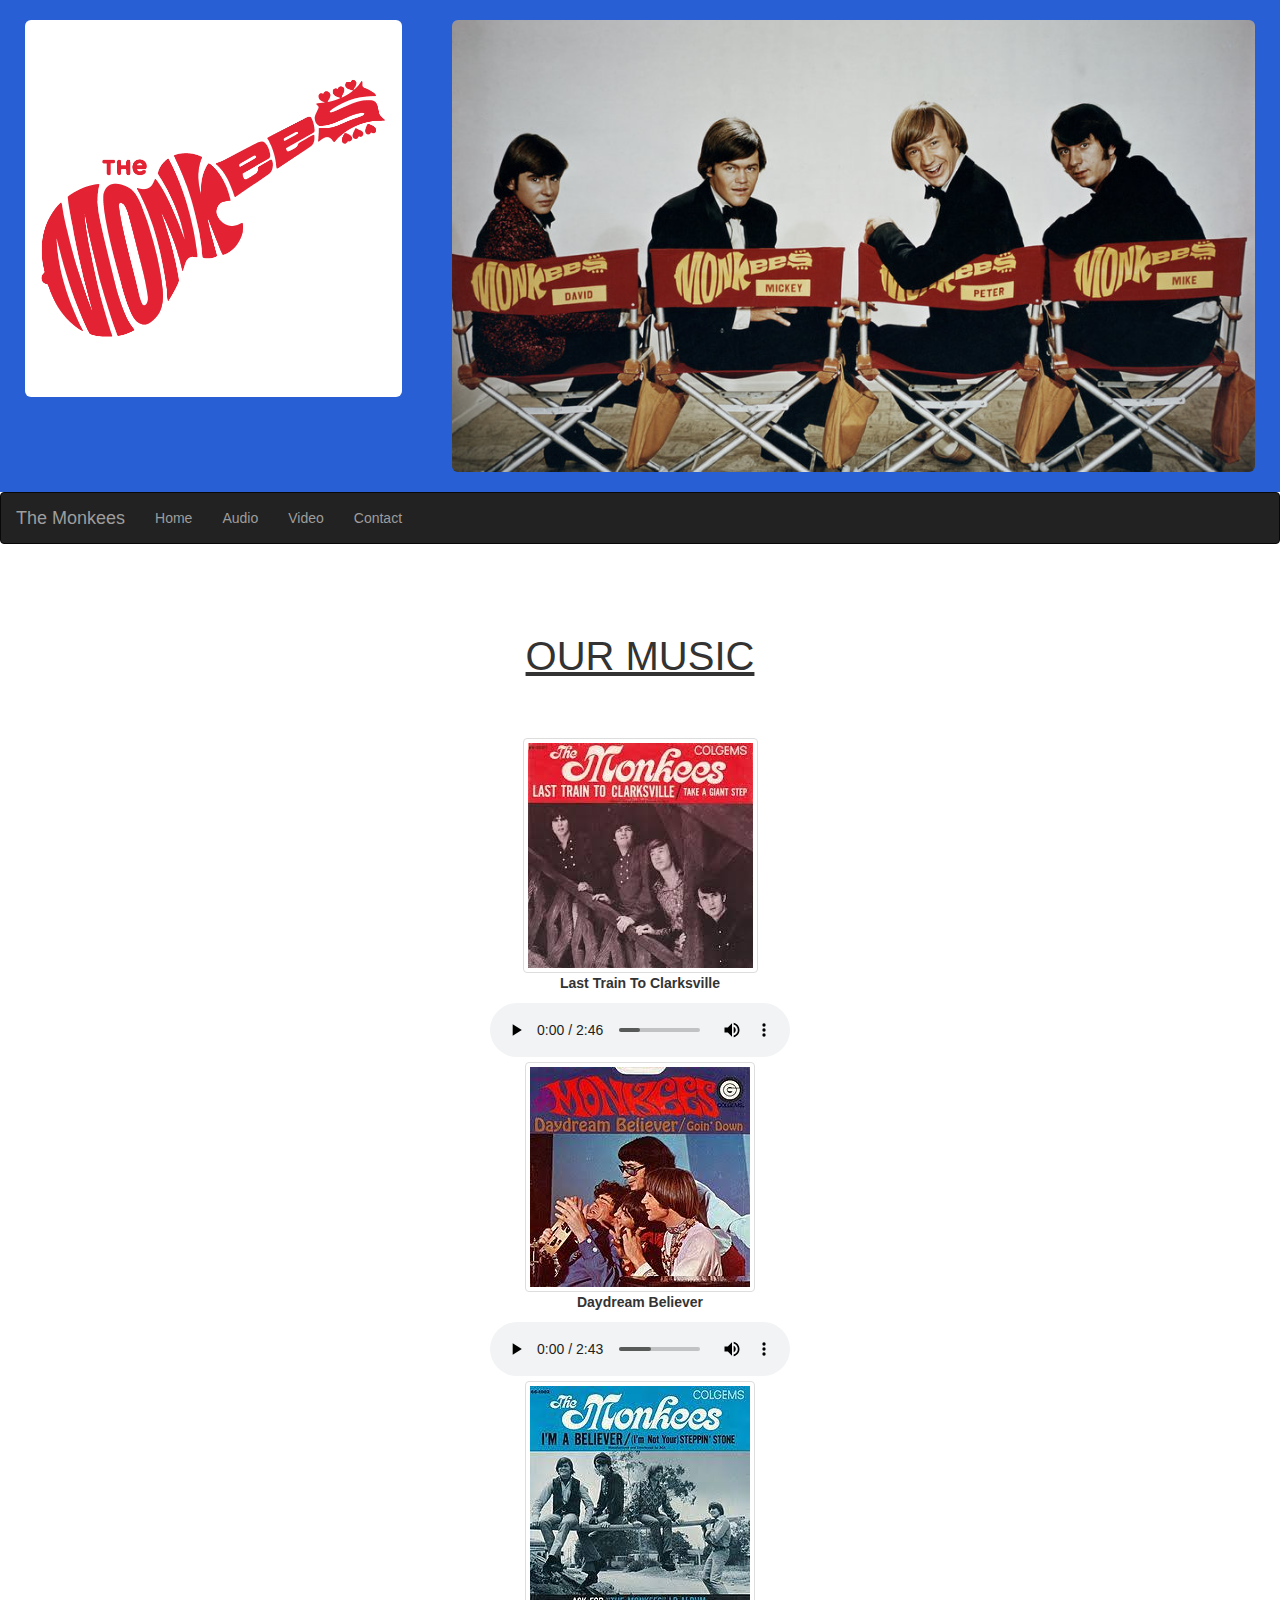
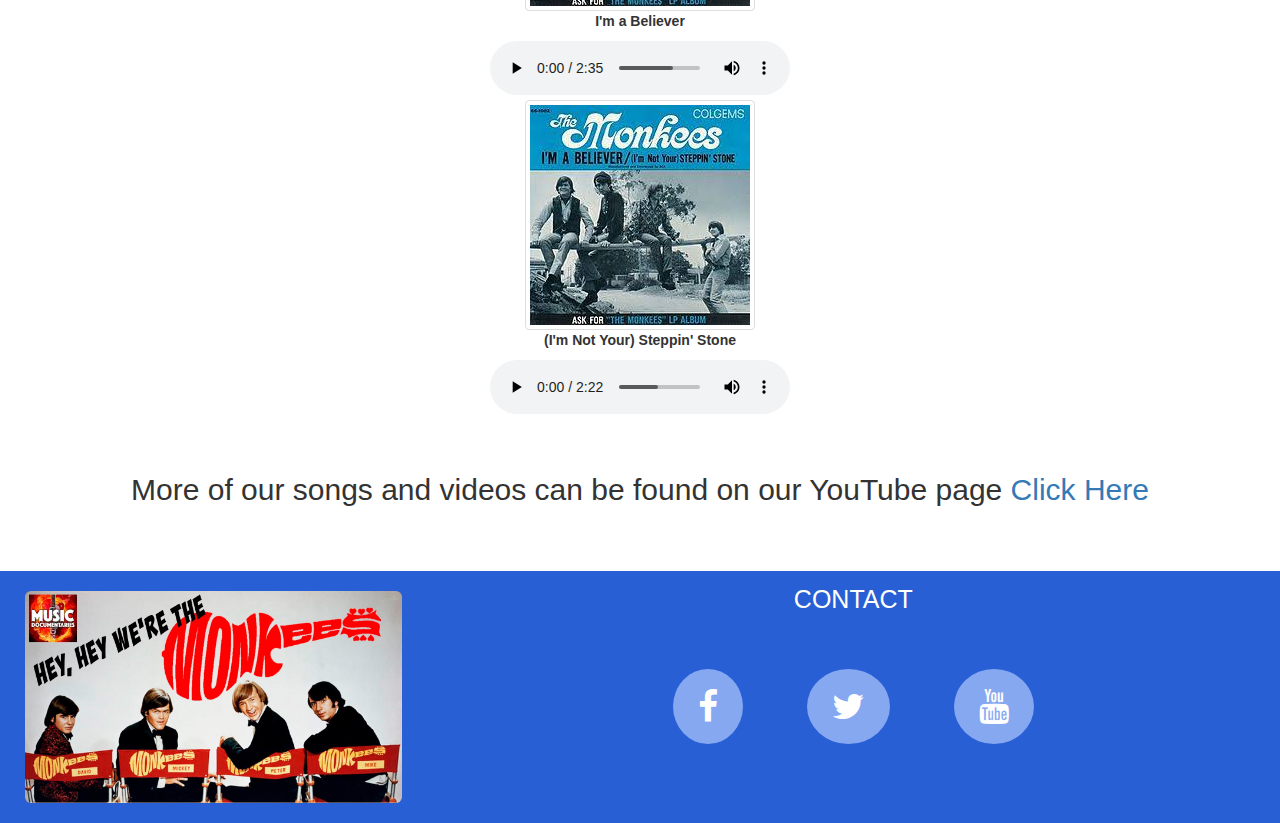
==== audio.html @ 520b6179 "Initial commit for project" ====
<!DOCTYPE html>
<html lang="en">
<head>
    <meta charset="UTF-8">
    <meta name="viewport" content="width=device-width, initial-scale=1.0">
    <meta http-equiv="X-UA-Compatible" content="ie=edge">
    <title>The Monkees</title>
    <link rel="stylesheet" href="https://maxcdn.bootstrapcdn.com/bootstrap/3.3.7/css/bootstrap.min.css"/>
    <link rel="stylesheet" href="https://maxcdn.bootstrapcdn.com/font-awesome/4.7.0/css/font-awesome.min.css" type="text/css"/>
    <link rel="stylesheet" href="assets/css/style.css" type="text/css"/>
    <script src="https://ajax.googleapis.com/ajax/libs/jquery/1.12.4/jquery.min.js"></script>
    <script src="https://maxcdn.bootstrapcdn.com/bootstrap/3.3.7/js/bootstrap.min.js"></script>
</head>
<body>
    <header>
        <div class="container-fluid">
            <div class="row bg-color-header">
                <div class="col-xs-4 col-sm-4 col-md-4 col-lg-4">
                    <a href="index.html">
                        <div class="header-logo">
                            <img class="img-responsive img-rounded" src="assets/images/logo2.png" alt="Logo">
                        </div>
                    </a>
                </div>
                <div class="col-xs-8 col-sm-8 col-md-8 col-lg-8">
                    <div class="header-image">
                        <img class="img-responsive img-rounded" src="assets/images/the-monkees_wide.jpg" alt="The Monkees">
                    </div>
                </div>
            </div>
        </div>
    </header>
    <nav class="navbar navbar-inverse">
        <div class="container-fluid">
            <div class="navbar-header">
                <button type="button" class="navbar-toggle" data-toggle="collapse" data-target="#navbar">
                    <span class="icon-bar"></span>
                    <span class="icon-bar"></span>
                    <span class="icon-bar"></span>
                </button>
                <a class="navbar-brand" href="index.html">The Monkees</a>
            </div>
            <div class="collapse navbar-collapse" id="navbar">
                <ul class="nav navbar-nav">
                    <li><a href="index.html">Home</a></li>
                    <li><a href="audio.html">Audio</a></li>
                    <li><a href="video.html">Video</a></li>
                    <li><a href="contact.html">Contact</a></li>
                </ul>
            </div>
        </div>
    </nav>
    <section class="text-center">
        <div class="container-fluid">
            <h2>Our Music</h2>
            <div class="row audio-player">
                <img class="img-thumbnail" src="assets/images/Clarksville.jpg" alt="Last Train To Clarksville">
                <p><b>Last Train To Clarksville</b></p>
                <audio controls>
                    <source src="assets/audio/Clarksville.mp3" type="audio/mpeg"/>
                    Sorry, your browser does not support this audio file.
                </audio>
            </div>
            <div class="row audio-player">
                <img class="img-thumbnail" src="assets/images/DaydreamBeliever.jpg" alt="Daydream Believer">
                <p><b>Daydream Believer</b></p>
                <audio controls>
                    <source src="assets/audio/DaydreamBeliever.mp3" type="audio/mpeg"/>
                    Sorry, your browser does not support this audio file.
                </audio>
            </div>
            <div class="row audio-player">
                <img class="img-thumbnail" src="assets/images/Believer.jpg" alt="I'm a Believer">
                <p><b>I'm a Believer</b></p>
                <audio controls>
                    <source src="assets/audio/ImABeliever.mp3" type="audio/mpeg"/>
                    Sorry, your browser does not support this audio file.
                </audio>
            </div>
            <div class="row audio-player">
                <img class="img-thumbnail" src="assets/images/Believer.jpg" alt="Stepping Stone">
                <p><b>(I'm Not Your) Steppin' Stone</b></p>
                <audio controls>
                    <source src="assets/audio/SteppingStone.mp3" type="audio/mpeg"/>
                    Sorry, your browser does not support this audio file.
                </audio>
            </div>
            <div class="more-video">
                <p>More of our songs and videos can be found on our YouTube page
                <a href="#" target="_blank">Click Here</a>
                </p>
            </div>
        </div>
    </section>
    <footer>
        <div class="container-fluid">
            <div class="row bg-color-footer">
                <div class="col-xs-12 col-sm-12 col-md-4 col-lg-4">
                    <div class="footer-image">
                        <img class="img-responsive img-rounded" src="assets/images/monkees-cover.jpg" alt="Logo Image">
                    </div>
                </div>
                <div class="col-xs-12 col-sm-12 col-md-8 col-lg-8">
                    <a href="contact.html"><h4 class="heading">Contact</h4></a>
                    <ul class="list-inline social-links">
                        <li><a href="#" target="_blank"><i class="fa fa-facebook"></i></a></li>
                        <li><a href="#" target="_blank"><i class="fa fa-twitter"></i></a></li>
                        <li><a href="#" target="_blank"><i class="fa fa-youtube"></i></a></li>
                    </ul>
                </div>
            </div>
        </div>
    </footer>
</body>
</html>
---- assets/css/style.css ----
/*------------------Colours---------------------*/

.bg-color-header {
    background-color: #285fd5;
}

.bg-color-footer {
    background-color: #285fd5;
}


/*------------------Headings--------------------*/

header {
    margin: 0;
}

.header-logo {
    height: 100%;
    width: 100%;
    padding: 20px 10px;
    margin: 0 auto;
}

.header-image {
    height: 100%;
    width: 100%;
    padding: 20px 10px;
    margin: 0 auto;
}

/*------------------Home----------------------*/

.content {
    text-align: center;
    margin-left: 50px;
    margin-right: 50px;
    margin-bottom: 50px;
    font-size: 20px;
}

#img1 {
    float: left;
    margin-right: 20px;
    height: 200px;
    width: 200px;
}

#img2 {
    float: right;
    margin-left: 20px;
    height: 200px;
    width: 200px;
}

#img3 {
    float: left;
    margin-right: 20px;
    height: 200px;
    width: 200px;
}

/*------------------Video----------------------*/

h2 {
    font-size: 40px;
    padding: 50px;
    text-transform: uppercase;
    text-decoration: underline;
}

.video-styling {
    display: block;
    padding: 50px;
    margin: 30px auto;
}

.more-video {
    text-align: center;
    font-size: 30px;
    padding: 20px;
    margin: 30px;
}

.more-video a:hover {
    color: #fe0000;
}

/*------------------Contacts-------------------*/

#fname {
    padding: 10px;
    margin: 10px;
}

#lname {
    padding: 10px;
    margin: 10px;
}

#email {
    padding: 10px;
    margin: 10px;
}

.more-contacts {
    font-size: 30px;
    padding: 20px;
    margin: 30px;
}

.more-contacts a:hover {
    color: #fe0000;
}

/*------------------Footer---------------------*/

footer {
    margin: 0;
}

.footer-image {
    height: 100%;
    width: 100%;
    padding: 20px 10px;
    margin: 0 auto;
}

.heading {
    text-transform: uppercase;
    text-align: center;
    font-size: 25px;
    margin-top: 15px;
    color: #ffffff;
}

.heading:hover {
    color: #fe0000;
}

.social-links {
    text-align: center;
    padding: 15px;
    margin: 15px;
}

.social-links li a i {
    padding: 25px;
    margin: 25px;
    font-size: 35px;
    line-height: 25px;
    border-radius: 50%;
    color: #ffffff;
    background-color: #86a8f1;
}

.social-links li a i:hover {
    color: #fe0000;
    background-color: #ffffff;
    transform: rotate(360deg);
    transition: 1s ease-in-out;
}
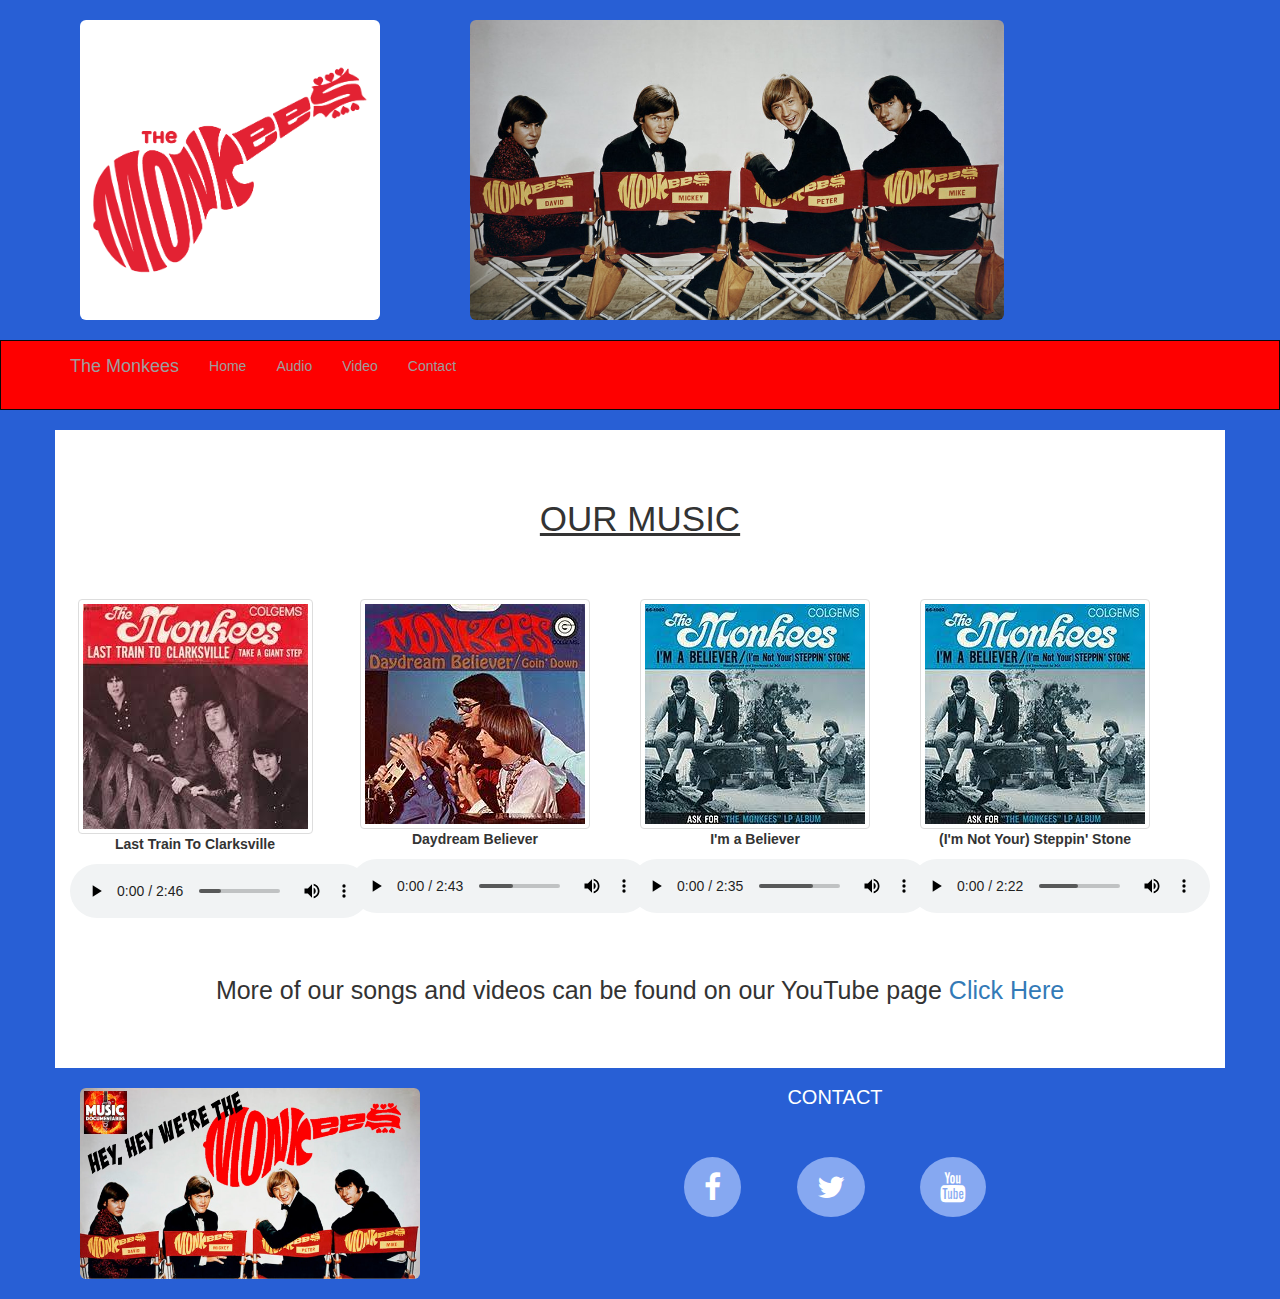
==== commit 3648fc7d: "Added labels to contact form and styled. Navbar dropdown re-styled" ====
--- a/audio.html
+++ b/audio.html
@@ -11,18 +11,18 @@
     <script src="https://ajax.googleapis.com/ajax/libs/jquery/1.12.4/jquery.min.js"></script>
     <script src="https://maxcdn.bootstrapcdn.com/bootstrap/3.3.7/js/bootstrap.min.js"></script>
 </head>
-<body>
+<body class="bg-color">
     <header>
-        <div class="container-fluid">
-            <div class="row bg-color-header">
-                <div class="col-xs-4 col-sm-4 col-md-4 col-lg-4">
+        <div class="container">
+            <div class="row">
+                <div class="col-xs-4">
                     <a href="index.html">
                         <div class="header-logo">
                             <img class="img-responsive img-rounded" src="assets/images/logo2.png" alt="Logo">
                         </div>
                     </a>
                 </div>
-                <div class="col-xs-8 col-sm-8 col-md-8 col-lg-8">
+                <div class="col-xs-8">
                     <div class="header-image">
                         <img class="img-responsive img-rounded" src="assets/images/the-monkees_wide.jpg" alt="The Monkees">
                     </div>
@@ -30,8 +30,8 @@
             </div>
         </div>
     </header>
-    <nav class="navbar navbar-inverse">
-        <div class="container-fluid">
+    <nav class="navbar navbar-inverse" data-spy="affix" data-offset-top="300">
+        <div class="container">
             <div class="navbar-header">
                 <button type="button" class="navbar-toggle" data-toggle="collapse" data-target="#navbar">
                     <span class="icon-bar"></span>
@@ -50,40 +50,42 @@
             </div>
         </div>
     </nav>
-    <section class="text-center">
-        <div class="container-fluid">
+    <section>
+        <div class="container content-color">
             <h2>Our Music</h2>
-            <div class="row audio-player">
-                <img class="img-thumbnail" src="assets/images/Clarksville.jpg" alt="Last Train To Clarksville">
-                <p><b>Last Train To Clarksville</b></p>
-                <audio controls>
-                    <source src="assets/audio/Clarksville.mp3" type="audio/mpeg"/>
-                    Sorry, your browser does not support this audio file.
-                </audio>
-            </div>
-            <div class="row audio-player">
-                <img class="img-thumbnail" src="assets/images/DaydreamBeliever.jpg" alt="Daydream Believer">
-                <p><b>Daydream Believer</b></p>
-                <audio controls>
-                    <source src="assets/audio/DaydreamBeliever.mp3" type="audio/mpeg"/>
-                    Sorry, your browser does not support this audio file.
-                </audio>
-            </div>
-            <div class="row audio-player">
-                <img class="img-thumbnail" src="assets/images/Believer.jpg" alt="I'm a Believer">
-                <p><b>I'm a Believer</b></p>
-                <audio controls>
-                    <source src="assets/audio/ImABeliever.mp3" type="audio/mpeg"/>
-                    Sorry, your browser does not support this audio file.
-                </audio>
-            </div>
-            <div class="row audio-player">
-                <img class="img-thumbnail" src="assets/images/Believer.jpg" alt="Stepping Stone">
-                <p><b>(I'm Not Your) Steppin' Stone</b></p>
-                <audio controls>
-                    <source src="assets/audio/SteppingStone.mp3" type="audio/mpeg"/>
-                    Sorry, your browser does not support this audio file.
-                </audio>
+            <div class="row audio-style">
+                <div class="col-sm-6 col-lg-3">
+                    <img class="img-thumbnail" src="assets/images/Clarksville.jpg" alt="Last Train To Clarksville">
+                    <p><b>Last Train To Clarksville</b></p>
+                    <audio controls>
+                        <source src="assets/audio/Clarksville.mp3" type="audio/mpeg"/>
+                        Sorry, your browser does not support this audio file.
+                    </audio>
+                </div>
+                <div class="col-sm-6 col-lg-3">
+                    <img class="img-thumbnail" src="assets/images/DaydreamBeliever.jpg" alt="Daydream Believer">
+                    <p><b>Daydream Believer</b></p>
+                    <audio controls>
+                        <source src="assets/audio/DaydreamBeliever.mp3" type="audio/mpeg"/>
+                        Sorry, your browser does not support this audio file.
+                    </audio>
+                </div>
+                <div class="col-sm-6 col-lg-3">
+                    <img class="img-thumbnail" src="assets/images/Believer.jpg" alt="I'm a Believer">
+                    <p><b>I'm a Believer</b></p>
+                    <audio controls>
+                        <source src="assets/audio/ImABeliever.mp3" type="audio/mpeg"/>
+                        Sorry, your browser does not support this audio file.
+                    </audio>
+                </div>
+                <div class="col-sm-6 col-lg-3">
+                    <img class="img-thumbnail" src="assets/images/Believer.jpg" alt="Stepping Stone">
+                    <p><b>(I'm Not Your) Steppin' Stone</b></p>
+                    <audio controls>
+                        <source src="assets/audio/SteppingStone.mp3" type="audio/mpeg"/>
+                        Sorry, your browser does not support this audio file.
+                    </audio>
+                </div>
             </div>
             <div class="more-video">
                 <p>More of our songs and videos can be found on our YouTube page
@@ -93,15 +95,15 @@
         </div>
     </section>
     <footer>
-        <div class="container-fluid">
-            <div class="row bg-color-footer">
-                <div class="col-xs-12 col-sm-12 col-md-4 col-lg-4">
+        <div class="container">
+            <div class="row">
+                <div class="col-sm-4">
                     <div class="footer-image">
                         <img class="img-responsive img-rounded" src="assets/images/monkees-cover.jpg" alt="Logo Image">
                     </div>
                 </div>
-                <div class="col-xs-12 col-sm-12 col-md-8 col-lg-8">
-                    <a href="contact.html"><h4 class="heading">Contact</h4></a>
+                <div class="col-sm-8 heading">
+                    <a href="contact.html">Contact</a>
                     <ul class="list-inline social-links">
                         <li><a href="#" target="_blank"><i class="fa fa-facebook"></i></a></li>
                         <li><a href="#" target="_blank"><i class="fa fa-twitter"></i></a></li>
--- a/assets/css/style.css
+++ b/assets/css/style.css
@@ -1,14 +1,13 @@
 
 /*------------------Colours---------------------*/
 
-.bg-color-header {
+.bg-color {
     background-color: #285fd5;
 }
 
-.bg-color-footer {
-    background-color: #285fd5;
+.content-color {
+    background-color: #ffffff;
 }
-
 
 /*------------------Headings--------------------*/
 
@@ -17,18 +16,44 @@
 }
 
 .header-logo {
-    height: 100%;
-    width: 100%;
     padding: 20px 10px;
     margin: 0 auto;
 }
 
 .header-image {
-    height: 100%;
-    width: 100%;
     padding: 20px 10px;
     margin: 0 auto;
 }
+
+img {
+    max-height: 300px;
+}
+
+h2 {
+    font-size: 35px;
+    padding: 50px;
+    text-align: center;
+    text-transform: uppercase;
+    text-decoration: underline;
+}
+
+/*-----------------Navigation-----------------*/
+
+.navbar {
+    height: 70px;
+    border-radius: 0;
+    background-color: #fe0000;
+}
+
+.nav li {
+    background-color: #fe0000;
+}
+
+.affix {
+      top: 0;
+      width: 100%;
+      z-index: 9999;
+  }
 
 /*------------------Home----------------------*/
 
@@ -61,24 +86,36 @@
     width: 200px;
 }
 
+/*------------------Audio----------------------*/
+
+.audio-style {
+    text-align: center;
+    padding-right: 50px;
+}
+
+@media screen and (min-width: 768px) {
+    .audio-style {
+     white-space: pre-line;  
+    }
+}
+
+@media screen and (min-width: 1200px) {
+    .audio-style {
+     white-space: nowrap;  
+    }
+}
+
 /*------------------Video----------------------*/
 
-h2 {
-    font-size: 40px;
-    padding: 50px;
-    text-transform: uppercase;
-    text-decoration: underline;
-}
-
 .video-styling {
-    display: block;
+    width: 100%;
     padding: 50px;
     margin: 30px auto;
 }
 
 .more-video {
     text-align: center;
-    font-size: 30px;
+    font-size: 25px;
     padding: 20px;
     margin: 30px;
 }
@@ -90,23 +127,20 @@
 /*------------------Contacts-------------------*/
 
 #fname {
-    padding: 10px;
-    margin: 10px;
+    margin-bottom: 10px;
 }
 
 #lname {
-    padding: 10px;
-    margin: 10px;
+    margin-bottom: 10px;
 }
 
 #email {
-    padding: 10px;
-    margin: 10px;
+    margin-bottom: 10px;
 }
 
 .more-contacts {
-    font-size: 30px;
-    padding: 20px;
+    text-align: center;
+    font-size: 20px;
     margin: 30px;
 }
 
@@ -121,35 +155,36 @@
 }
 
 .footer-image {
-    height: 100%;
-    width: 100%;
     padding: 20px 10px;
-    margin: 0 auto;
+    margin:0 auto;
 }
 
 .heading {
     text-transform: uppercase;
     text-align: center;
-    font-size: 25px;
+    font-size: 20px;
     margin-top: 15px;
+}
+
+.heading a {
     color: #ffffff;
 }
 
-.heading:hover {
+.heading a:hover {
     color: #fe0000;
 }
 
 .social-links {
     text-align: center;
     padding: 15px;
-    margin: 15px;
+    margin: 10px;
 }
 
 .social-links li a i {
-    padding: 25px;
-    margin: 25px;
-    font-size: 35px;
-    line-height: 25px;
+    padding: 20px;
+    margin: 20px;
+    font-size: 30px;
+    line-height: 20px;
     border-radius: 50%;
     color: #ffffff;
     background-color: #86a8f1;
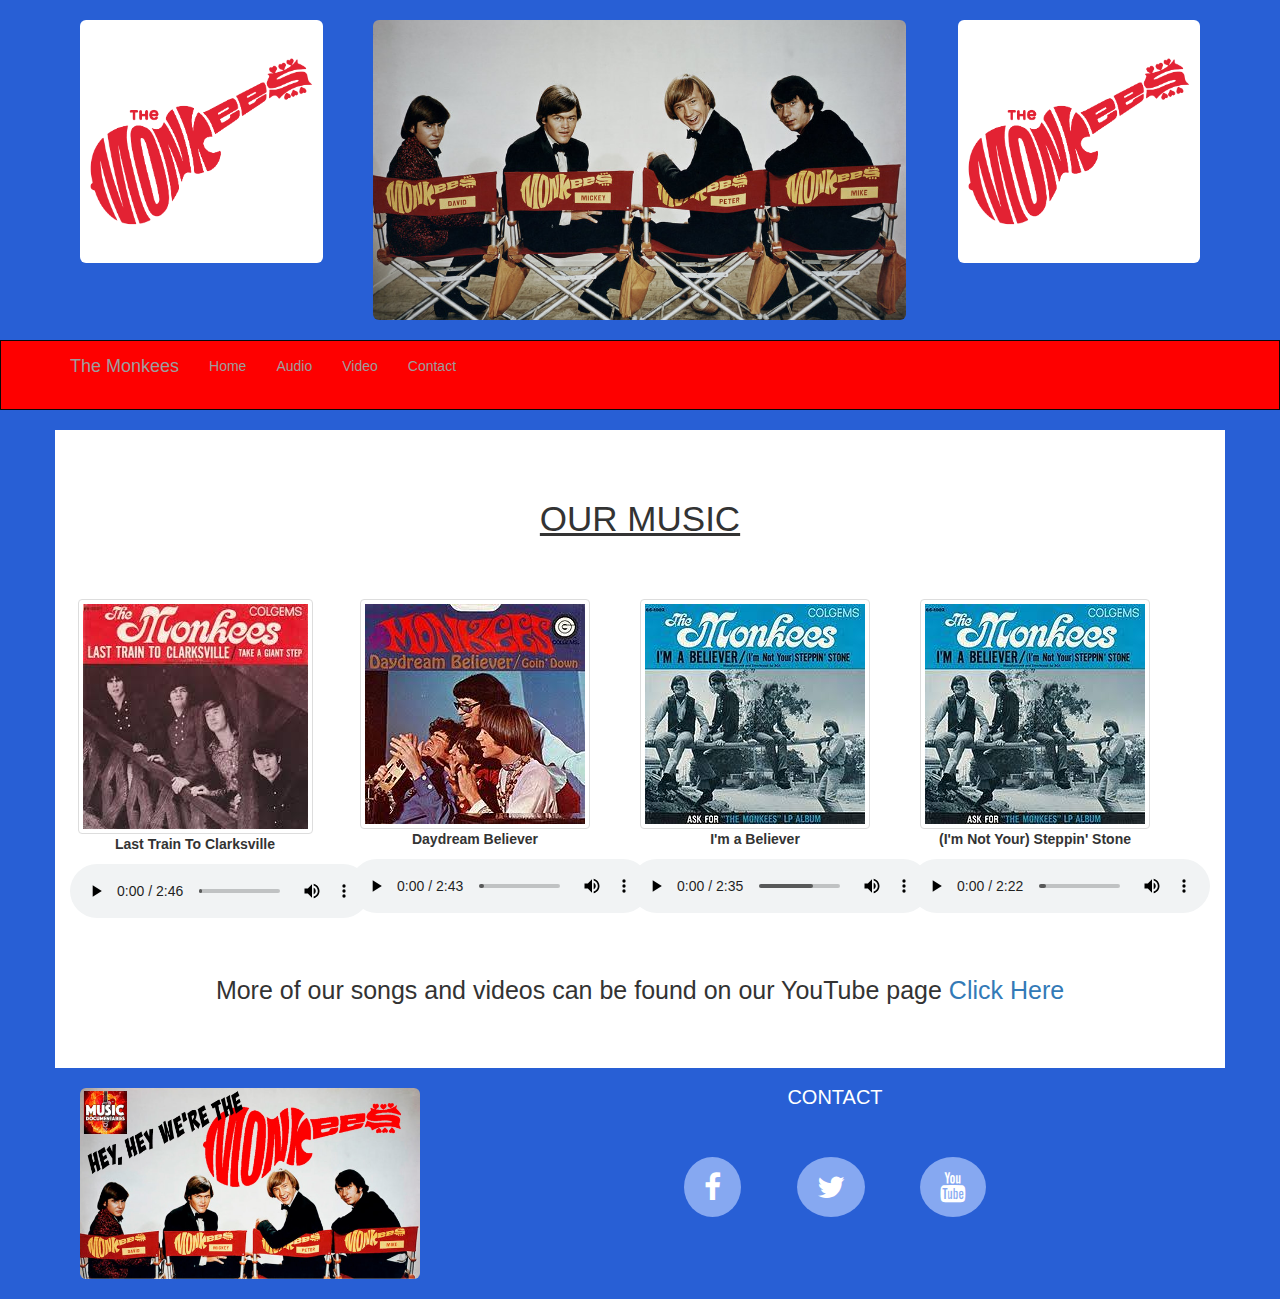
==== commit de25d1c1: "Changed header content" ====
--- a/audio.html
+++ b/audio.html
@@ -15,17 +15,24 @@
     <header>
         <div class="container">
             <div class="row">
-                <div class="col-xs-4">
+                <div class="col-xs-3">
                     <a href="index.html">
                         <div class="header-logo">
                             <img class="img-responsive img-rounded" src="assets/images/logo2.png" alt="Logo">
                         </div>
                     </a>
                 </div>
-                <div class="col-xs-8">
+                <div class="col-xs-6">
                     <div class="header-image">
                         <img class="img-responsive img-rounded" src="assets/images/the-monkees_wide.jpg" alt="The Monkees">
                     </div>
+                </div>
+                <div class="col-xs-3">
+                    <a href="index.html">
+                        <div class="header-logo">
+                            <img class="img-responsive img-rounded" src="assets/images/logo2.png" alt="Logo">
+                        </div>
+                    </a>
                 </div>
             </div>
         </div>
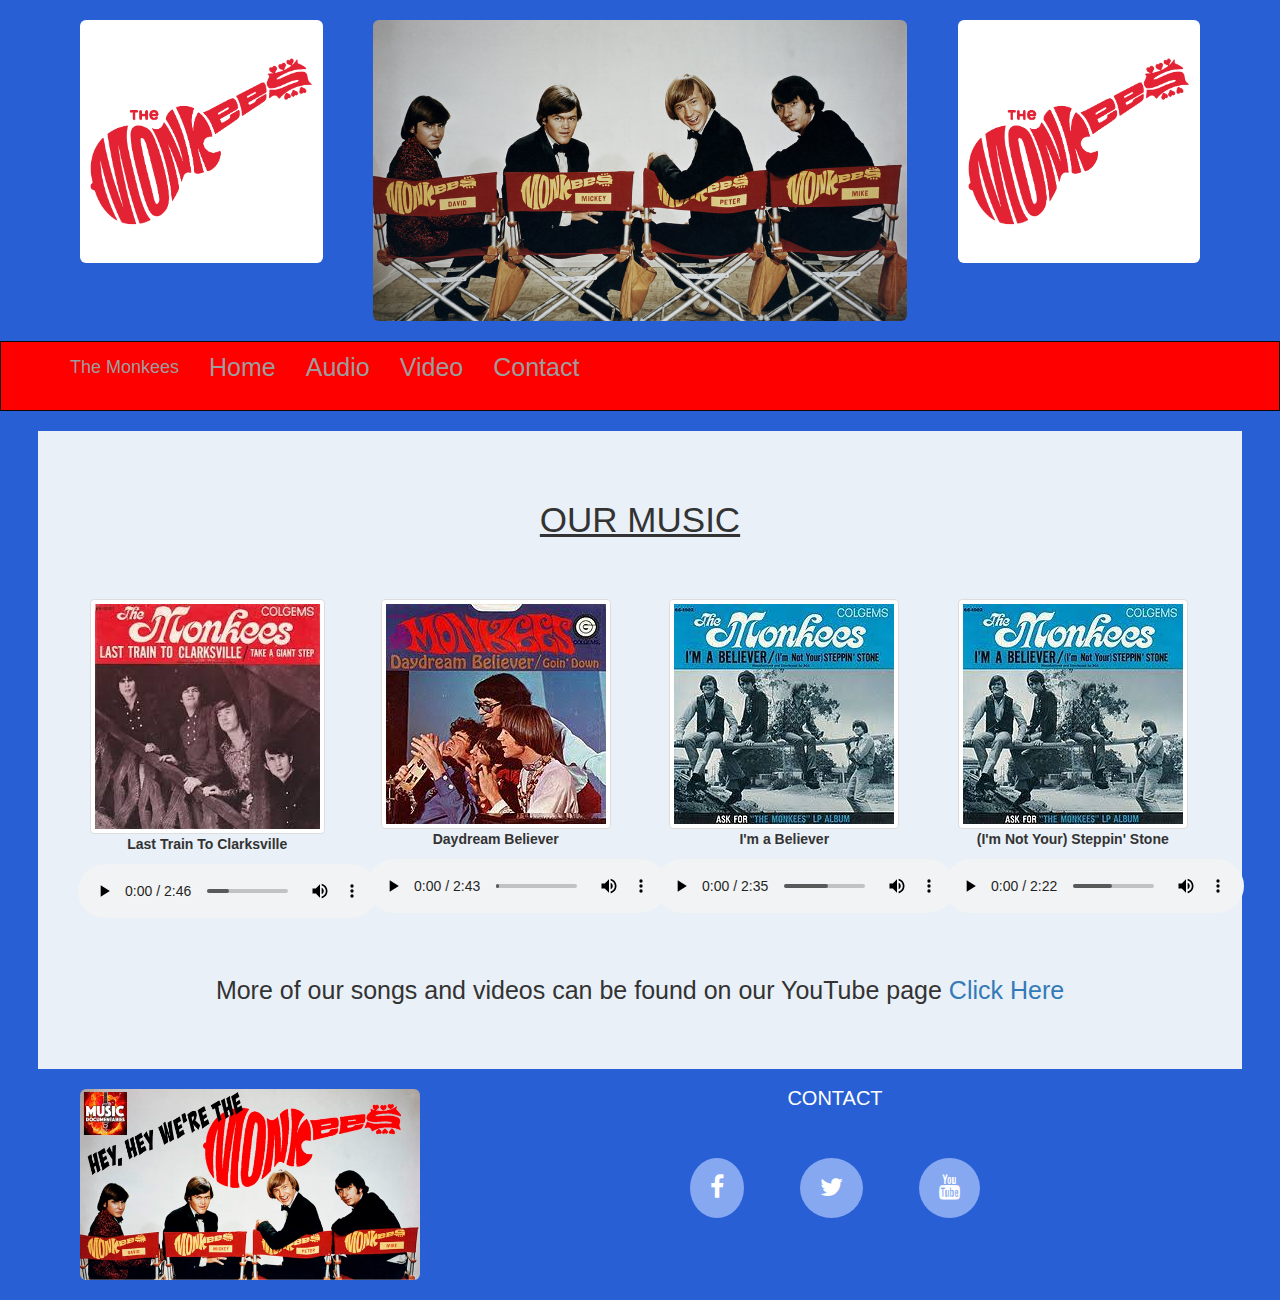
==== commit 9e4ab3e5: "Added actual social media links for functionality and changed scaling of form textarea and footer im" ====
--- a/audio.html
+++ b/audio.html
@@ -58,9 +58,9 @@
         </div>
     </nav>
     <section>
-        <div class="container content-color">
+        <div class="container-fluid audio-content-color">
             <h2>Our Music</h2>
-            <div class="row audio-style">
+            <div class="row audio-layout">
                 <div class="col-sm-6 col-lg-3">
                     <img class="img-thumbnail" src="assets/images/Clarksville.jpg" alt="Last Train To Clarksville">
                     <p><b>Last Train To Clarksville</b></p>
@@ -96,7 +96,7 @@
             </div>
             <div class="more-video">
                 <p>More of our songs and videos can be found on our YouTube page
-                <a href="#" target="_blank">Click Here</a>
+                <a href="https://www.youtube.com/channel/UCv1oY0OLtsEySHeP1TkYNqA" target="_blank">Click Here</a>
                 </p>
             </div>
         </div>
@@ -112,9 +112,9 @@
                 <div class="col-sm-8 heading">
                     <a href="contact.html">Contact</a>
                     <ul class="list-inline social-links">
-                        <li><a href="#" target="_blank"><i class="fa fa-facebook"></i></a></li>
-                        <li><a href="#" target="_blank"><i class="fa fa-twitter"></i></a></li>
-                        <li><a href="#" target="_blank"><i class="fa fa-youtube"></i></a></li>
+                        <li><a href="https://www.facebook.com/TheMonkees/" target="_blank"><i class="fa fa-facebook"></i></a></li>
+                        <li><a href="https://twitter.com/TheMonkees" target="_blank"><i class="fa fa-twitter"></i></a></li>
+                        <li><a href="https://www.youtube.com/channel/UCv1oY0OLtsEySHeP1TkYNqA" target="_blank"><i class="fa fa-youtube"></i></a></li>
                     </ul>
                 </div>
             </div>
--- a/assets/css/style.css
+++ b/assets/css/style.css
@@ -6,7 +6,13 @@
 }
 
 .content-color {
-    background-color: #ffffff;
+    background-color: #eaf0f7;
+}
+
+.audio-content-color {
+    background-color: #eaf0f7;
+    border-left: 3vw #285fd5 solid;
+    border-right: 3vw #285fd5 solid;
 }
 
 /*------------------Headings--------------------*/
@@ -23,10 +29,6 @@
 .header-image {
     padding: 20px 10px;
     margin: 0 auto;
-}
-
-img {
-    max-height: 300px;
 }
 
 h2 {
@@ -43,6 +45,7 @@
     height: 70px;
     border-radius: 0;
     background-color: #fe0000;
+    font-size: 25px;
 }
 
 .nav li {
@@ -88,22 +91,14 @@
 
 /*------------------Audio----------------------*/
 
-.audio-style {
-    text-align: center;
-    padding-right: 50px;
-}
-
-@media screen and (min-width: 768px) {
-    .audio-style {
-     white-space: pre-line;  
-    }
-}
-
-@media screen and (min-width: 1200px) {
-    .audio-style {
-     white-space: nowrap;  
-    }
-}
+.audio-layout {
+    text-align: center;
+    margin: 10px;
+    display: flex;
+    flex-wrap: wrap;
+    justify-content: center;
+}
+
 
 /*------------------Video----------------------*/
 
@@ -141,7 +136,7 @@
 .more-contacts {
     text-align: center;
     font-size: 20px;
-    margin: 30px;
+    margin: 30px 10px;
 }
 
 .more-contacts a:hover {
@@ -156,7 +151,7 @@
 
 .footer-image {
     padding: 20px 10px;
-    margin:0 auto;
+    margin: 0 auto;
 }
 
 .heading {
@@ -183,7 +178,7 @@
 .social-links li a i {
     padding: 20px;
     margin: 20px;
-    font-size: 30px;
+    font-size: 25px;
     line-height: 20px;
     border-radius: 50%;
     color: #ffffff;
@@ -195,4 +190,13 @@
     background-color: #ffffff;
     transform: rotate(360deg);
     transition: 1s ease-in-out;
+}
+
+/*-----------------Media Queries----------------*/
+
+@media screen and (max-width: 768px) {
+    .content-color {
+        border-left: 3vw #285fd5 solid;
+        border-right: 3vw #285fd5 solid;
+    }
 }